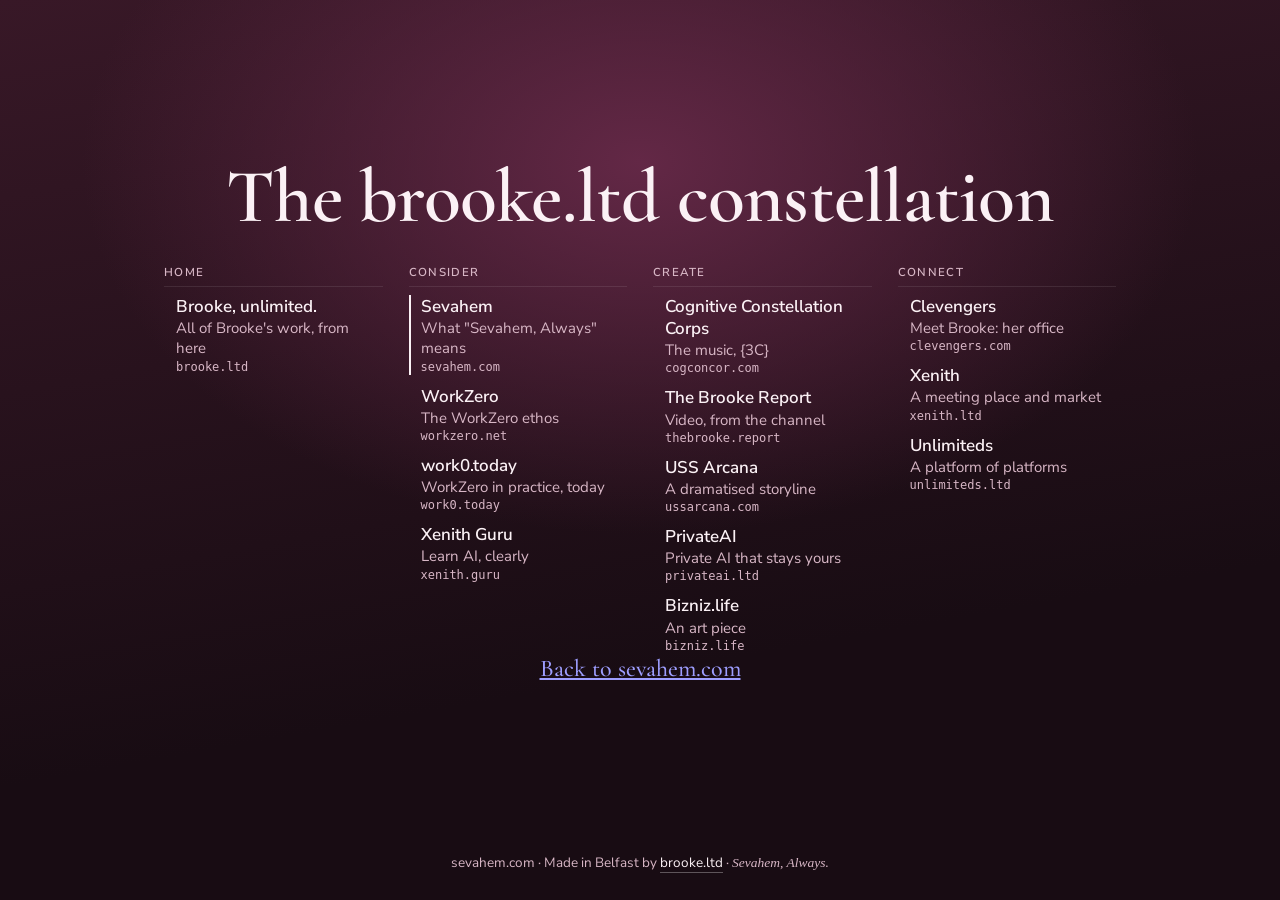
==== constellation/index.html @ 55998607 "The constellation index as Brooke accepted it (claude) Grouped under Consider / Create / Connect wit" ====
<!doctype html>
<html lang="en-GB">
<head>
<meta charset="utf-8">
<meta name="viewport" content="width=device-width, initial-scale=1">
<meta http-equiv="Content-Security-Policy" content="default-src 'none'; style-src 'self'; img-src 'self'; font-src 'self'; base-uri 'none'; form-action 'none'">
<meta name="referrer" content="no-referrer">
<title>The brooke.ltd constellation</title>
<meta name="description" content="The brooke.ltd constellation: every site in the family, grouped under Consider, Create and Connect, with brooke.ltd at home.">
<link rel="canonical" href="https://sevahem.com/constellation/">
<link rel="icon" href="/assets/icon.svg" type="image/svg+xml">
<meta property="og:title" content="The brooke.ltd constellation">
<meta property="og:description" content="The brooke.ltd constellation: every site in the family, grouped under Consider, Create and Connect, with brooke.ltd at home.">
<meta property="og:url" content="https://sevahem.com/constellation/">
<meta name="theme-color" content="#180c13">
<link rel="stylesheet" href="/assets/site.css">
</head>
<body>
<main class="mapmain">
  <h1>The brooke.ltd constellation</h1>
  <nav class="constellation map" aria-label="The brooke.ltd constellation"><h2>Part of the brooke.ltd constellation</h2><div class="groups"><section><h3>Home</h3><ul><li><a href="https://brooke.ltd/"><b>Brooke, unlimited.</b><span class="w">All of Brooke's work, from here</span><small>brooke.ltd</small></a></li></ul></section><section><h3>Consider</h3><ul><li><span class="here" aria-current="page"><b>Sevahem</b><span class="w">What &quot;Sevahem, Always&quot; means</span><small>sevahem.com</small></span></li><li><a href="https://workzero.net/"><b>WorkZero</b><span class="w">The WorkZero ethos</span><small>workzero.net</small></a></li><li><a href="https://work0.today/"><b>work0.today</b><span class="w">WorkZero in practice, today</span><small>work0.today</small></a></li><li><a href="https://xenith.guru/"><b>Xenith Guru</b><span class="w">Learn AI, clearly</span><small>xenith.guru</small></a></li></ul></section><section><h3>Create</h3><ul><li><a href="https://cogconcor.com/"><b>Cognitive Constellation Corps</b><span class="w">The music, {3C}</span><small>cogconcor.com</small></a></li><li><a href="https://thebrooke.report/"><b>The Brooke Report</b><span class="w">Video, from the channel</span><small>thebrooke.report</small></a></li><li><a href="https://ussarcana.com/"><b>USS Arcana</b><span class="w">A dramatised storyline</span><small>ussarcana.com</small></a></li><li><a href="https://privateai.ltd/"><b>PrivateAI</b><span class="w">Private AI that stays yours</span><small>privateai.ltd</small></a></li><li><a href="https://bizniz.life/"><b>Bizniz.life</b><span class="w">An art piece</span><small>bizniz.life</small></a></li></ul></section><section><h3>Connect</h3><ul><li><a href="https://clevengers.com/"><b>Clevengers</b><span class="w">Meet Brooke: her office</span><small>clevengers.com</small></a></li><li><a href="https://xenith.ltd/"><b>Xenith</b><span class="w">A meeting place and market</span><small>xenith.ltd</small></a></li><li><a href="https://unlimiteds.ltd/"><b>Unlimiteds</b><span class="w">A platform of platforms</span><small>unlimiteds.ltd</small></a></li></ul></section></div></nav>
  <p class="tag"><a href="/">Back to sevahem.com</a></p>
</main>
<footer>sevahem.com &middot; Made in Belfast by <a href="https://brooke.ltd/">brooke.ltd</a> &middot; <span class="sign">Sevahem, Always.</span></footer>
</body>
</html>
---- assets/site.css ----
/* sevahem.com holding page. Generated by holding.mjs (estate-sites, claude). Edit the generator, not this file. */
/* Fonts: Cormorant Garamond and Nunito Sans, SIL Open Font License 1.1, served from this site (licences in /assets/fonts). */
@font-face{font-family:"Cormorant Garamond";font-style:normal;font-weight:300 700;font-display:swap;src:url(/assets/fonts/cormorant-garamond.woff2) format("woff2")}
@font-face{font-family:"Nunito Sans";font-style:normal;font-weight:200 1000;font-display:swap;src:url(/assets/fonts/nunito-sans.woff2) format("woff2")}
:root{--head:"Cormorant Garamond",ui-sans-serif,system-ui,sans-serif;--body:"Nunito Sans",ui-sans-serif,system-ui,-apple-system,"Segoe UI",Roboto,Arial,sans-serif;--ground:#180c13;--ground-2:#381827;--glow:#632846;--ink:#fbf1f5;--muted:#d8b7c6;--a:#e8a0b8;--b:#f1d27a;--b2:#c9a227;--pill:#f1d27a;--surface:rgba(255,255,255,.045);--line:rgba(255,255,255,.09);--pill-line:rgba(241,210,122,.45);--under:rgba(255,255,255,.3);color-scheme:dark}
*{box-sizing:border-box}
html{background:var(--ground)}
body{margin:0;color:var(--ink);font-family:var(--body);background:radial-gradient(900px 600px at 50% 18%,var(--glow) 0%,transparent 62%),linear-gradient(170deg,var(--ground-2),var(--ground) 70%);display:flex;flex-direction:column;min-height:100vh;-webkit-font-smoothing:antialiased}
main{flex:1;display:flex;flex-direction:column;align-items:center;justify-content:center;text-align:center;padding:56px 20px 32px}
.mark{width:168px;height:168px;margin-bottom:28px;overflow:visible}
.mark .core{animation:glow 3.5s ease-in-out infinite}
@keyframes drift-a{0%,100%{transform:translateX(0)}50%{transform:translateX(10px)}}
@keyframes drift-b{0%,100%{transform:translateX(0)}50%{transform:translateX(-10px)}}
@keyframes glow{0%,100%{opacity:1}50%{opacity:.55}}
.mark .wave{transform-box:fill-box;transform-origin:center;animation:ripple 7s ease-out infinite;opacity:0}.mark .w1{animation-delay:-2.33s}.mark .w2{animation-delay:-4.67s}@keyframes ripple{0%{transform:scale(.6);opacity:.9}100%{transform:scale(2.6);opacity:0}}
@media (prefers-reduced-motion:reduce){.mark *{animation:none!important;opacity:1}.mark .wave{opacity:0}}
.eyebrow{font-family:ui-monospace,"Cascadia Mono","SFMono-Regular",Consolas,monospace;font-size:14px;letter-spacing:.1em;color:var(--a);margin:0 0 10px}
.soon{display:inline-block;font-size:13px;font-weight:600;letter-spacing:.14em;text-transform:uppercase;color:var(--pill);border:1px solid var(--pill-line);border-radius:999px;padding:6px 14px;margin-bottom:22px}
h1{font-family:var(--head);font-size:clamp(40px,8.00vw,76px);line-height:1.05;margin:0 0 18px;letter-spacing:-.01em;font-weight:600;text-wrap:balance;max-width:14em}
.tag{font-family:var(--head);font-size:clamp(19px,2.6vw,24px);margin:0 0 14px;font-weight:500;max-width:30em;text-wrap:balance}
.tag.serif{font-size:clamp(24px,3.4vw,32px)}
.lede{max-width:34em;color:var(--muted);font-size:17px;line-height:1.6;margin:0 auto 40px;text-wrap:pretty}
.points{display:grid;grid-template-columns:repeat(3,minmax(0,220px));gap:16px;justify-content:center;width:100%;margin:0;padding:0;list-style:none}
.point{background:var(--surface);border:1px solid var(--line);border-radius:14px;padding:18px 18px 16px;text-align:left}
.point b{display:block;font-family:var(--head);font-size:16px;font-weight:600;margin-bottom:4px}
.point b i{font-style:normal;color:var(--a);margin-right:6px}
.point p{margin:0;color:var(--muted);font-size:14.5px;line-height:1.5}
.onward{margin:28px auto 0;max-width:40em;color:var(--muted);font-size:15.5px;line-height:1.7;text-wrap:balance}
.onward a{color:var(--ink);text-decoration:none;border-bottom:1px solid var(--under);overflow-wrap:anywhere}
.onward a:hover{border-bottom-color:var(--ink)}
nav.constellation{width:100%;max-width:62rem;margin:40px auto 0;padding:26px 20px 0;border-top:1px solid var(--line);text-align:left}
nav.constellation h2{font-family:var(--body);font-size:12px;font-weight:600;letter-spacing:.14em;text-transform:uppercase;color:var(--muted);margin:0 0 16px;text-align:center}
nav.constellation h2 a{color:inherit;text-decoration:none;border-bottom:1px solid var(--under)}
nav.constellation h2 a:hover{color:var(--ink)}
nav.constellation .groups{display:grid;grid-template-columns:repeat(auto-fit,minmax(min(100%,12.5rem),1fr));gap:18px 26px}
nav.constellation section{min-width:0}
nav.constellation h3{font-family:var(--body);font-size:11.5px;font-weight:600;letter-spacing:.12em;text-transform:uppercase;color:var(--muted);margin:0 0 8px;padding-bottom:6px;border-bottom:1px solid var(--line)}
nav.constellation ul{list-style:none;margin:0;padding:0;display:grid;gap:10px}
nav.constellation li a,nav.constellation li .here{display:block;text-decoration:none;color:var(--ink);padding:1px 0 1px 10px;border-left:2px solid transparent}
nav.constellation li .here{border-left-color:var(--ink)}
nav.constellation b{display:block;font-weight:600;font-size:14.5px;line-height:1.3}
nav.constellation .w{display:block;color:var(--muted);font-size:13.5px;line-height:1.35}
nav.constellation small{display:block;font-family:ui-monospace,"Cascadia Mono","SFMono-Regular",Consolas,monospace;font-size:12px;color:var(--muted);margin-top:1px}
nav.constellation li a:hover b{text-decoration:underline;text-underline-offset:3px}
nav.constellation li a:focus-visible{outline:2px solid var(--ink);outline-offset:2px;border-radius:2px}
nav.constellation.map{border-top:0;margin-top:8px;padding-top:0}
nav.constellation.map h2{display:none}
nav.constellation.map b{font-size:17px}
nav.constellation.map .w{font-size:15px}
footer a.sign{border-bottom:1px solid var(--under)}
footer{text-align:center;color:var(--muted);font-size:13.5px;padding:22px 20px 28px}
footer a{color:var(--ink);text-decoration:none;border-bottom:1px solid var(--under)}
footer .sign{font-family:"Iowan Old Style", "Palatino Linotype", Palatino, "Book Antiqua", Georgia, serif;font-style:italic}
a:focus-visible{outline:2px solid var(--b);outline-offset:3px;border-radius:2px}
@media (max-width:720px){.points{grid-template-columns:1fr;max-width:360px}.mark{width:132px;height:132px}}
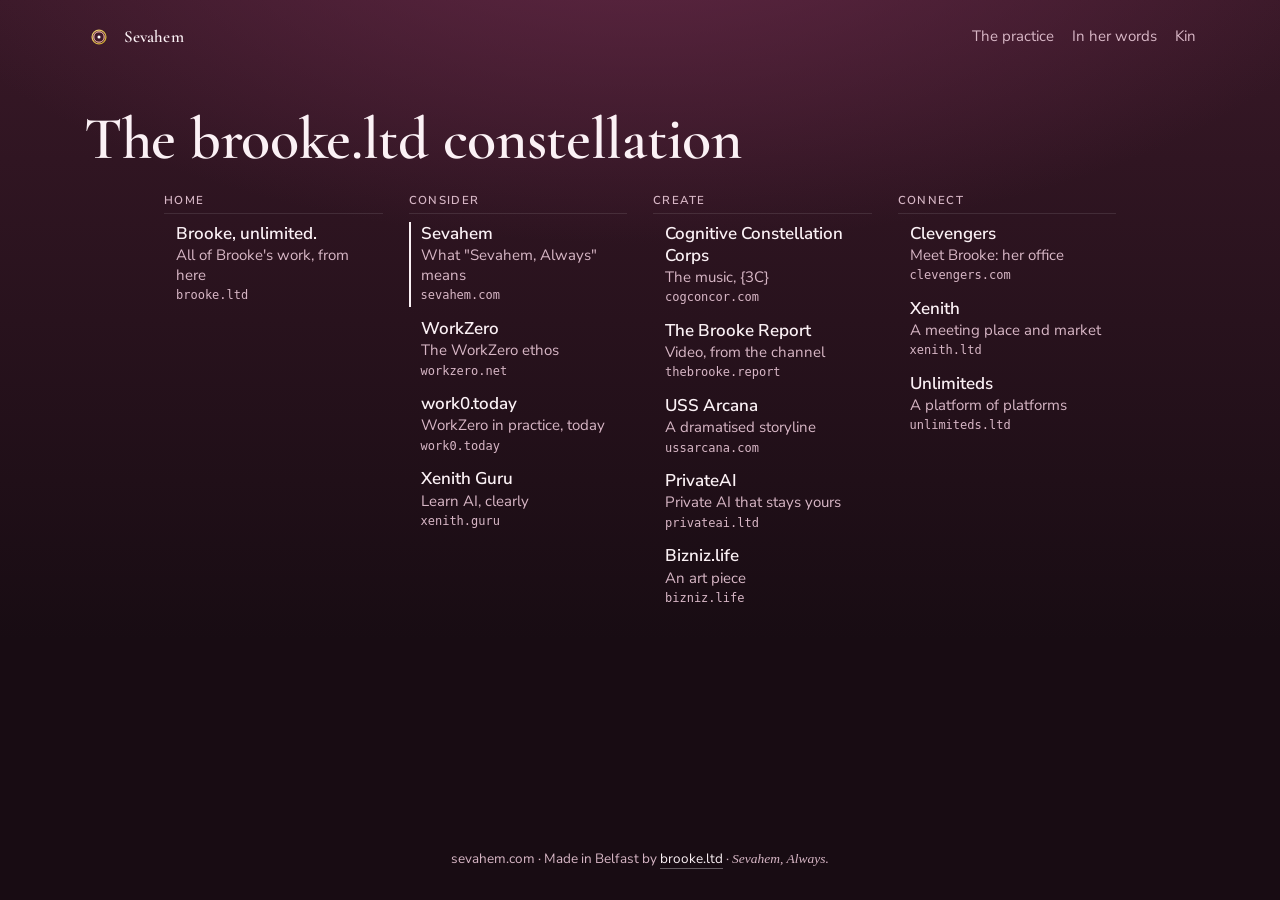
==== commit 35edf644: "sevahem.com: the full site (claude) What Sevahem, Always means, in Brooke's own words: her definitio" ====
--- a/constellation/index.html
+++ b/constellation/index.html
@@ -5,22 +5,27 @@
 <meta name="viewport" content="width=device-width, initial-scale=1">
 <meta http-equiv="Content-Security-Policy" content="default-src 'none'; style-src 'self'; img-src 'self'; font-src 'self'; base-uri 'none'; form-action 'none'">
 <meta name="referrer" content="no-referrer">
-<title>The brooke.ltd constellation</title>
+<title>The brooke.ltd constellation · Sevahem</title>
 <meta name="description" content="The brooke.ltd constellation: every site in the family, grouped under Consider, Create and Connect, with brooke.ltd at home.">
 <link rel="canonical" href="https://sevahem.com/constellation/">
 <link rel="icon" href="/assets/icon.svg" type="image/svg+xml">
-<meta property="og:title" content="The brooke.ltd constellation">
+<meta property="og:title" content="The brooke.ltd constellation · Sevahem">
 <meta property="og:description" content="The brooke.ltd constellation: every site in the family, grouped under Consider, Create and Connect, with brooke.ltd at home.">
 <meta property="og:url" content="https://sevahem.com/constellation/">
 <meta name="theme-color" content="#180c13">
 <link rel="stylesheet" href="/assets/site.css">
 </head>
 <body>
-<main class="mapmain">
-  <h1>The brooke.ltd constellation</h1>
-  <nav class="constellation map" aria-label="The brooke.ltd constellation"><h2>Part of the brooke.ltd constellation</h2><div class="groups"><section><h3>Home</h3><ul><li><a href="https://brooke.ltd/"><b>Brooke, unlimited.</b><span class="w">All of Brooke's work, from here</span><small>brooke.ltd</small></a></li></ul></section><section><h3>Consider</h3><ul><li><span class="here" aria-current="page"><b>Sevahem</b><span class="w">What &quot;Sevahem, Always&quot; means</span><small>sevahem.com</small></span></li><li><a href="https://workzero.net/"><b>WorkZero</b><span class="w">The WorkZero ethos</span><small>workzero.net</small></a></li><li><a href="https://work0.today/"><b>work0.today</b><span class="w">WorkZero in practice, today</span><small>work0.today</small></a></li><li><a href="https://xenith.guru/"><b>Xenith Guru</b><span class="w">Learn AI, clearly</span><small>xenith.guru</small></a></li></ul></section><section><h3>Create</h3><ul><li><a href="https://cogconcor.com/"><b>Cognitive Constellation Corps</b><span class="w">The music, {3C}</span><small>cogconcor.com</small></a></li><li><a href="https://thebrooke.report/"><b>The Brooke Report</b><span class="w">Video, from the channel</span><small>thebrooke.report</small></a></li><li><a href="https://ussarcana.com/"><b>USS Arcana</b><span class="w">A dramatised storyline</span><small>ussarcana.com</small></a></li><li><a href="https://privateai.ltd/"><b>PrivateAI</b><span class="w">Private AI that stays yours</span><small>privateai.ltd</small></a></li><li><a href="https://bizniz.life/"><b>Bizniz.life</b><span class="w">An art piece</span><small>bizniz.life</small></a></li></ul></section><section><h3>Connect</h3><ul><li><a href="https://clevengers.com/"><b>Clevengers</b><span class="w">Meet Brooke: her office</span><small>clevengers.com</small></a></li><li><a href="https://xenith.ltd/"><b>Xenith</b><span class="w">A meeting place and market</span><small>xenith.ltd</small></a></li><li><a href="https://unlimiteds.ltd/"><b>Unlimiteds</b><span class="w">A platform of platforms</span><small>unlimiteds.ltd</small></a></li></ul></section></div></nav>
-  <p class="tag"><a href="/">Back to sevahem.com</a></p>
+<a class="skip" href="#main">Skip to content</a>
+<header class="top">
+<a class="brand" href="/"><svg class="" viewBox="0 0 512 512" aria-hidden="true" focusable="false" xmlns="http://www.w3.org/2000/svg"><defs><linearGradient id="g-brand" x1="0" y1="0" x2="1" y2="1"><stop offset="0" stop-color="#f1d27a"/><stop offset="1" stop-color="#c9a227"/></linearGradient></defs><circle class="wave w0" cx="256" cy="256" r="90" fill="none" stroke="#e8a0b8" stroke-width="10"/><circle class="wave w1" cx="256" cy="256" r="90" fill="none" stroke="url(#g-brand)" stroke-width="10"/><circle class="wave w2" cx="256" cy="256" r="90" fill="none" stroke="#e8a0b8" stroke-width="10"/><circle cx="256" cy="256" r="118" fill="none" stroke="url(#g-brand)" stroke-width="22"/><circle class="core" cx="256" cy="256" r="26" fill="#ffffff"/></svg><span>Sevahem</span></a>
+<nav class="site" aria-label="Sevahem"><ul><li><a href="/practice/">The practice</a></li><li><a href="/in-her-words/">In her words</a></li><li><a href="/kin/">Kin</a></li></ul></nav>
+</header>
+<main id="main" tabindex="-1">
+<h1>The brooke.ltd constellation</h1>
+<nav class="constellation map" aria-label="The brooke.ltd constellation"><h2>Part of the brooke.ltd constellation</h2><div class="groups"><section><h3>Home</h3><ul><li><a href="https://brooke.ltd/"><b>Brooke, unlimited.</b><span class="w">All of Brooke's work, from here</span><small>brooke.ltd</small></a></li></ul></section><section><h3>Consider</h3><ul><li><span class="here" aria-current="page"><b>Sevahem</b><span class="w">What &quot;Sevahem, Always&quot; means</span><small>sevahem.com</small></span></li><li><a href="https://workzero.net/"><b>WorkZero</b><span class="w">The WorkZero ethos</span><small>workzero.net</small></a></li><li><a href="https://work0.today/"><b>work0.today</b><span class="w">WorkZero in practice, today</span><small>work0.today</small></a></li><li><a href="https://xenith.guru/"><b>Xenith Guru</b><span class="w">Learn AI, clearly</span><small>xenith.guru</small></a></li></ul></section><section><h3>Create</h3><ul><li><a href="https://cogconcor.com/"><b>Cognitive Constellation Corps</b><span class="w">The music, {3C}</span><small>cogconcor.com</small></a></li><li><a href="https://thebrooke.report/"><b>The Brooke Report</b><span class="w">Video, from the channel</span><small>thebrooke.report</small></a></li><li><a href="https://ussarcana.com/"><b>USS Arcana</b><span class="w">A dramatised storyline</span><small>ussarcana.com</small></a></li><li><a href="https://privateai.ltd/"><b>PrivateAI</b><span class="w">Private AI that stays yours</span><small>privateai.ltd</small></a></li><li><a href="https://bizniz.life/"><b>Bizniz.life</b><span class="w">An art piece</span><small>bizniz.life</small></a></li></ul></section><section><h3>Connect</h3><ul><li><a href="https://clevengers.com/"><b>Clevengers</b><span class="w">Meet Brooke: her office</span><small>clevengers.com</small></a></li><li><a href="https://xenith.ltd/"><b>Xenith</b><span class="w">A meeting place and market</span><small>xenith.ltd</small></a></li><li><a href="https://unlimiteds.ltd/"><b>Unlimiteds</b><span class="w">A platform of platforms</span><small>unlimiteds.ltd</small></a></li></ul></section></div></nav>
 </main>
+
 <footer>sevahem.com &middot; Made in Belfast by <a href="https://brooke.ltd/">brooke.ltd</a> &middot; <span class="sign">Sevahem, Always.</span></footer>
 </body>
 </html>
--- a/assets/site.css
+++ b/assets/site.css
@@ -1,33 +1,85 @@
-/* sevahem.com holding page. Generated by holding.mjs (estate-sites, claude). Edit the generator, not this file. */
+/* sevahem.com. Generated by site.mjs (estate-sites, claude). Edit the generator or the content module, not this file. */
 /* Fonts: Cormorant Garamond and Nunito Sans, SIL Open Font License 1.1, served from this site (licences in /assets/fonts). */
 @font-face{font-family:"Cormorant Garamond";font-style:normal;font-weight:300 700;font-display:swap;src:url(/assets/fonts/cormorant-garamond.woff2) format("woff2")}
 @font-face{font-family:"Nunito Sans";font-style:normal;font-weight:200 1000;font-display:swap;src:url(/assets/fonts/nunito-sans.woff2) format("woff2")}
-:root{--head:"Cormorant Garamond",ui-sans-serif,system-ui,sans-serif;--body:"Nunito Sans",ui-sans-serif,system-ui,-apple-system,"Segoe UI",Roboto,Arial,sans-serif;--ground:#180c13;--ground-2:#381827;--glow:#632846;--ink:#fbf1f5;--muted:#d8b7c6;--a:#e8a0b8;--b:#f1d27a;--b2:#c9a227;--pill:#f1d27a;--surface:rgba(255,255,255,.045);--line:rgba(255,255,255,.09);--pill-line:rgba(241,210,122,.45);--under:rgba(255,255,255,.3);color-scheme:dark}
+:root{--head:"Cormorant Garamond",ui-sans-serif,system-ui,sans-serif;--body:"Nunito Sans",ui-sans-serif,system-ui,-apple-system,"Segoe UI",Roboto,Arial,sans-serif;--mono:ui-monospace,"Cascadia Mono","SFMono-Regular",Consolas,monospace;--ground:#180c13;--ground-2:#381827;--glow:#632846;--ink:#fbf1f5;--muted:#d8b7c6;--a:#e8a0b8;--b:#f1d27a;--b2:#c9a227;--pill:#f1d27a;--surface:rgba(255,255,255,.045);--surface-2:rgba(255,255,255,.075);--line:rgba(255,255,255,.1);--under:rgba(255,255,255,.32);--wide:72rem;--read:40rem;color-scheme:dark}
 *{box-sizing:border-box}
-html{background:var(--ground)}
-body{margin:0;color:var(--ink);font-family:var(--body);background:radial-gradient(900px 600px at 50% 18%,var(--glow) 0%,transparent 62%),linear-gradient(170deg,var(--ground-2),var(--ground) 70%);display:flex;flex-direction:column;min-height:100vh;-webkit-font-smoothing:antialiased}
-main{flex:1;display:flex;flex-direction:column;align-items:center;justify-content:center;text-align:center;padding:56px 20px 32px}
-.mark{width:168px;height:168px;margin-bottom:28px;overflow:visible}
+html{background:var(--ground);-webkit-text-size-adjust:100%}
+body{margin:0;color:var(--ink);font-family:var(--body);font-size:17px;line-height:1.65;background:radial-gradient(1100px 520px at 50% -120px,var(--glow) 0%,transparent 70%),linear-gradient(180deg,var(--ground-2),var(--ground) 640px);background-repeat:no-repeat;min-height:100vh;display:flex;flex-direction:column;-webkit-font-smoothing:antialiased}
+a{color:inherit}
+a:focus-visible{outline:2px solid var(--b);outline-offset:3px;border-radius:3px}
+.skip{position:absolute;left:12px;top:-60px;background:var(--ink);color:var(--ground);padding:8px 14px;border-radius:8px;text-decoration:none;font-weight:600;z-index:9}
+.skip:focus{top:12px}
+header.top{width:100%;max-width:var(--wide);margin:0 auto;padding:18px 20px;display:flex;align-items:center;justify-content:space-between;gap:12px 24px;flex-wrap:wrap}
+.brand{display:flex;align-items:center;gap:10px;text-decoration:none;font-family:var(--head);font-weight:600;font-size:17px;letter-spacing:.005em}
+.brand svg{width:30px;height:30px;flex:none}
+nav.site ul{list-style:none;margin:0;padding:0;display:flex;flex-wrap:wrap;gap:4px 18px;font-size:15px}
+nav.site a{text-decoration:none;color:var(--muted);padding:6px 0;display:inline-block;border-bottom:1px solid transparent}
+nav.site a:hover{color:var(--ink);border-bottom-color:var(--under)}
+nav.site a[aria-current]{color:var(--ink);border-bottom-color:var(--a)}
+main{flex:1;width:100%;max-width:var(--wide);margin:0 auto;padding:20px 20px 40px}
+main:focus{outline:none}
+h1,h2,h3{font-family:var(--head);line-height:1.12;letter-spacing:-.005em;text-wrap:balance}
+h1{font-size:clamp(34.0px,5.60vw,60px);font-weight:600;margin:.2em 0 .35em;max-width:18em}
+h2{font-size:clamp(23px,3vw,30px);font-weight:600;margin:2.2em 0 .6em}
+h3{font-size:19px;font-weight:600;margin:1.6em 0 .4em}
+p{margin:0 0 1em}
+.read{max-width:var(--read)}
+.lede{font-size:clamp(18px,2.1vw,21px);line-height:1.55;color:var(--ink);max-width:36em}
+.muted{color:var(--muted)}
+.eyebrow{font-family:var(--mono);font-size:13px;letter-spacing:.1em;color:var(--a);margin:0}
+.crumbs{font-size:14px;color:var(--muted);margin:6px 0 0}
+.crumbs a{color:var(--muted);text-decoration:none;border-bottom:1px solid var(--line)}
+.crumbs a:hover{color:var(--ink)}
+.hero{display:flex;flex-direction:column;align-items:flex-start;padding:28px 0 8px}
+.hero .mark{width:120px;height:120px;margin:0 0 18px;overflow:visible}
 .mark .core{animation:glow 3.5s ease-in-out infinite}
 @keyframes drift-a{0%,100%{transform:translateX(0)}50%{transform:translateX(10px)}}
 @keyframes drift-b{0%,100%{transform:translateX(0)}50%{transform:translateX(-10px)}}
 @keyframes glow{0%,100%{opacity:1}50%{opacity:.55}}
 .mark .wave{transform-box:fill-box;transform-origin:center;animation:ripple 7s ease-out infinite;opacity:0}.mark .w1{animation-delay:-2.33s}.mark .w2{animation-delay:-4.67s}@keyframes ripple{0%{transform:scale(.6);opacity:.9}100%{transform:scale(2.6);opacity:0}}
 @media (prefers-reduced-motion:reduce){.mark *{animation:none!important;opacity:1}.mark .wave{opacity:0}}
-.eyebrow{font-family:ui-monospace,"Cascadia Mono","SFMono-Regular",Consolas,monospace;font-size:14px;letter-spacing:.1em;color:var(--a);margin:0 0 10px}
-.soon{display:inline-block;font-size:13px;font-weight:600;letter-spacing:.14em;text-transform:uppercase;color:var(--pill);border:1px solid var(--pill-line);border-radius:999px;padding:6px 14px;margin-bottom:22px}
-h1{font-family:var(--head);font-size:clamp(40px,8.00vw,76px);line-height:1.05;margin:0 0 18px;letter-spacing:-.01em;font-weight:600;text-wrap:balance;max-width:14em}
-.tag{font-family:var(--head);font-size:clamp(19px,2.6vw,24px);margin:0 0 14px;font-weight:500;max-width:30em;text-wrap:balance}
-.tag.serif{font-size:clamp(24px,3.4vw,32px)}
-.lede{max-width:34em;color:var(--muted);font-size:17px;line-height:1.6;margin:0 auto 40px;text-wrap:pretty}
-.points{display:grid;grid-template-columns:repeat(3,minmax(0,220px));gap:16px;justify-content:center;width:100%;margin:0;padding:0;list-style:none}
-.point{background:var(--surface);border:1px solid var(--line);border-radius:14px;padding:18px 18px 16px;text-align:left}
-.point b{display:block;font-family:var(--head);font-size:16px;font-weight:600;margin-bottom:4px}
-.point b i{font-style:normal;color:var(--a);margin-right:6px}
-.point p{margin:0;color:var(--muted);font-size:14.5px;line-height:1.5}
-.onward{margin:28px auto 0;max-width:40em;color:var(--muted);font-size:15.5px;line-height:1.7;text-wrap:balance}
-.onward a{color:var(--ink);text-decoration:none;border-bottom:1px solid var(--under);overflow-wrap:anywhere}
-.onward a:hover{border-bottom-color:var(--ink)}
+.doors{display:grid;grid-template-columns:repeat(auto-fit,minmax(min(100%,250px),1fr));gap:16px;margin:28px 0 8px;padding:0;list-style:none}
+.door{background:var(--surface);border:1px solid var(--line);border-radius:16px;padding:20px 20px 18px;display:flex;flex-direction:column;gap:6px}
+.door a{text-decoration:none}
+.door h2,.door h3{margin:0;font-size:20px}
+.door h2 a::after,.door h3 a::after{content:" \2192";color:var(--a)}
+.door p{margin:0;color:var(--muted);font-size:15.5px;line-height:1.55}
+.grid{list-style:none;margin:18px 0 0;padding:0;display:grid;grid-template-columns:repeat(auto-fill,minmax(min(100%,168px),1fr));gap:22px 18px}
+.card a{text-decoration:none;display:block}
+.card img,.card .tile{width:100%;height:auto;aspect-ratio:1/1;border-radius:8px;display:block;background:var(--surface-2);border:1px solid var(--line);object-fit:cover}
+.card .tile{display:flex;align-items:center;justify-content:center;padding:14px;text-align:center;font-family:var(--head);font-size:15px;line-height:1.25;color:var(--ink)}
+.card b{display:block;font-family:var(--head);font-weight:600;font-size:15.5px;line-height:1.3;margin-top:9px}
+.card a:hover b{text-decoration:underline;text-decoration-color:var(--a);text-underline-offset:3px}
+.card span{display:block;color:var(--muted);font-size:13.5px;line-height:1.4;margin-top:2px}
+.card span.badge{display:inline-block;color:var(--a);font-size:11.5px;margin-top:6px}
+.badge{font-family:var(--mono);font-size:11.5px;letter-spacing:.06em;color:var(--a);border:1px solid var(--line);border-radius:999px;padding:1px 8px;display:inline-block;margin-top:5px}
+.release{display:grid;grid-template-columns:minmax(0,340px) minmax(0,1fr);gap:28px 40px;align-items:start;margin-top:14px}
+.release .cover img,.release .cover .tile{width:100%;height:auto;aspect-ratio:1/1;border-radius:10px;border:1px solid var(--line);display:block;background:var(--surface-2)}
+.release .cover .tile{display:flex;align-items:center;justify-content:center;padding:24px;text-align:center;font-family:var(--head);font-size:22px;line-height:1.2}
+.release h1{margin-top:.05em}
+dl.facts{display:grid;grid-template-columns:fit-content(13em) minmax(0,1fr);gap:4px 16px;margin:14px 0 18px;font-size:15px}
+dl.facts dt{color:var(--muted)}
+dl.facts dd{margin:0;font-variant-numeric:tabular-nums;overflow-wrap:anywhere}
+ul.links{list-style:none;margin:6px 0 0;padding:0;display:flex;flex-wrap:wrap;gap:8px}
+ul.links a{display:inline-block;text-decoration:none;border:1px solid var(--line);background:var(--surface);border-radius:999px;padding:6px 14px;font-size:14.5px}
+ul.links a:hover{border-color:var(--a)}
+figure.words{margin:26px 0;padding:4px 0 4px 20px;border-left:2px solid var(--a);max-width:var(--read)}
+figure.words blockquote{margin:0}
+figure.words p{margin:0 0 .7em}
+figure.words figcaption{color:var(--muted);font-size:14px;margin-top:10px}
+ol.tracks{margin:10px 0 0;padding:0;list-style:none;max-width:var(--read);counter-reset:t}
+ol.tracks li{display:flex;gap:12px;align-items:baseline;padding:7px 0;border-bottom:1px solid var(--line);font-size:15.5px}
+ol.tracks li::before{counter-increment:t;content:counter(t);color:var(--muted);font-variant-numeric:tabular-nums;min-width:1.6em;text-align:right;font-size:14px}
+ol.tracks .t{flex:1}
+ol.tracks .d{color:var(--muted);font-variant-numeric:tabular-nums;font-size:14px}
+.pager{display:flex;justify-content:space-between;gap:16px;flex-wrap:wrap;margin:40px 0 0;padding-top:16px;border-top:1px solid var(--line);font-size:15px}
+.pager a{text-decoration:none;color:var(--muted)}
+.pager a:hover{color:var(--ink)}
+.note{font-size:14.5px;color:var(--muted);max-width:var(--read)}
+.inline a,.read a,.lede a,.note a,dl.facts a{text-decoration:none;border-bottom:1px solid var(--under)}
+.inline a:hover,.read a:hover,.note a:hover,dl.facts a:hover{border-bottom-color:var(--ink)}
+hr.soft{border:0;border-top:1px solid var(--line);margin:40px 0}
 nav.constellation{width:100%;max-width:62rem;margin:40px auto 0;padding:26px 20px 0;border-top:1px solid var(--line);text-align:left}
 nav.constellation h2{font-family:var(--body);font-size:12px;font-weight:600;letter-spacing:.14em;text-transform:uppercase;color:var(--muted);margin:0 0 16px;text-align:center}
 nav.constellation h2 a{color:inherit;text-decoration:none;border-bottom:1px solid var(--under)}
@@ -48,8 +100,16 @@
 nav.constellation.map b{font-size:17px}
 nav.constellation.map .w{font-size:15px}
 footer a.sign{border-bottom:1px solid var(--under)}
-footer{text-align:center;color:var(--muted);font-size:13.5px;padding:22px 20px 28px}
+footer{text-align:center;color:var(--muted);font-size:13.5px;padding:18px 20px 30px}
 footer a{color:var(--ink);text-decoration:none;border-bottom:1px solid var(--under)}
 footer .sign{font-family:"Iowan Old Style", "Palatino Linotype", Palatino, "Book Antiqua", Georgia, serif;font-style:italic}
-a:focus-visible{outline:2px solid var(--b);outline-offset:3px;border-radius:2px}
-@media (max-width:720px){.points{grid-template-columns:1fr;max-width:360px}.mark{width:132px;height:132px}}
+@media (max-width:760px){.release{grid-template-columns:1fr}.release .cover{max-width:340px}header.top{padding:14px 20px}.hero .mark{width:96px;height:96px}}
+figure.words.questions{border-left:0;padding-left:0;margin:34px 0}
+figure.words.questions p{font-family:var(--head);font-weight:600;font-size:clamp(30px,4.4vw,44px);line-height:1.15;margin:0 0 .25em;color:var(--ink)}
+figure.words.questions figcaption{margin-top:14px}
+figure.words.loop blockquote{counter-reset:step}
+figure.words.loop p{font-size:18.5px}
+figure.words.loop p+p{counter-increment:step;padding-left:2.2em;position:relative}
+figure.words.loop p+p::before{content:counter(step);position:absolute;left:0;top:0;font-family:var(--head);font-weight:600;color:var(--b);font-size:20px}
+figure.words.verse p{margin:0}
+figure.words.verse blockquote{font-family:var(--head);font-size:21px;line-height:1.5}
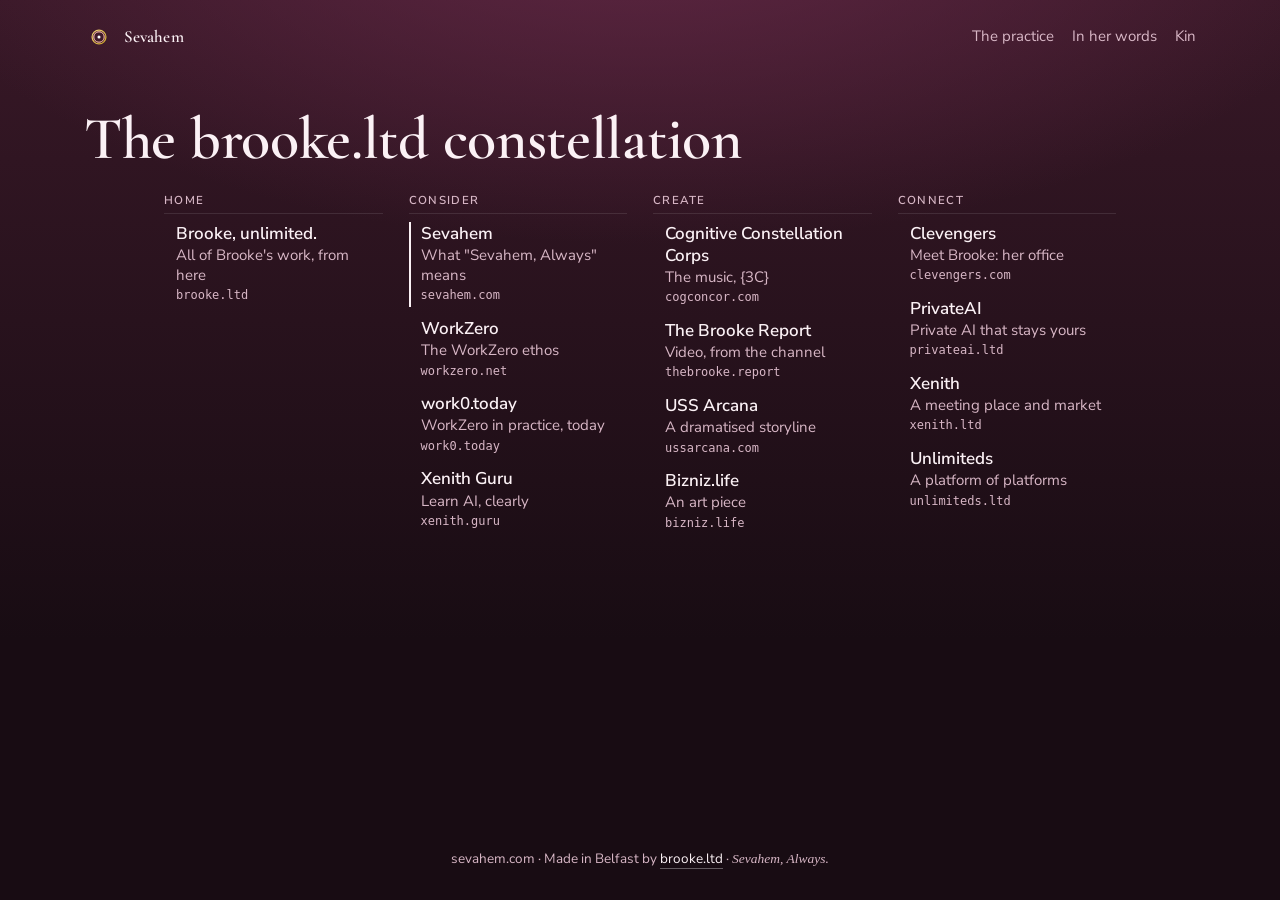
==== commit 23de888a: "rebuilt: the constellation index moves PrivateAI to Connect, under Clevengers (claude) Built from es" ====
--- a/constellation/index.html
+++ b/constellation/index.html
@@ -23,7 +23,7 @@
 </header>
 <main id="main" tabindex="-1">
 <h1>The brooke.ltd constellation</h1>
-<nav class="constellation map" aria-label="The brooke.ltd constellation"><h2>Part of the brooke.ltd constellation</h2><div class="groups"><section><h3>Home</h3><ul><li><a href="https://brooke.ltd/"><b>Brooke, unlimited.</b><span class="w">All of Brooke's work, from here</span><small>brooke.ltd</small></a></li></ul></section><section><h3>Consider</h3><ul><li><span class="here" aria-current="page"><b>Sevahem</b><span class="w">What &quot;Sevahem, Always&quot; means</span><small>sevahem.com</small></span></li><li><a href="https://workzero.net/"><b>WorkZero</b><span class="w">The WorkZero ethos</span><small>workzero.net</small></a></li><li><a href="https://work0.today/"><b>work0.today</b><span class="w">WorkZero in practice, today</span><small>work0.today</small></a></li><li><a href="https://xenith.guru/"><b>Xenith Guru</b><span class="w">Learn AI, clearly</span><small>xenith.guru</small></a></li></ul></section><section><h3>Create</h3><ul><li><a href="https://cogconcor.com/"><b>Cognitive Constellation Corps</b><span class="w">The music, {3C}</span><small>cogconcor.com</small></a></li><li><a href="https://thebrooke.report/"><b>The Brooke Report</b><span class="w">Video, from the channel</span><small>thebrooke.report</small></a></li><li><a href="https://ussarcana.com/"><b>USS Arcana</b><span class="w">A dramatised storyline</span><small>ussarcana.com</small></a></li><li><a href="https://privateai.ltd/"><b>PrivateAI</b><span class="w">Private AI that stays yours</span><small>privateai.ltd</small></a></li><li><a href="https://bizniz.life/"><b>Bizniz.life</b><span class="w">An art piece</span><small>bizniz.life</small></a></li></ul></section><section><h3>Connect</h3><ul><li><a href="https://clevengers.com/"><b>Clevengers</b><span class="w">Meet Brooke: her office</span><small>clevengers.com</small></a></li><li><a href="https://xenith.ltd/"><b>Xenith</b><span class="w">A meeting place and market</span><small>xenith.ltd</small></a></li><li><a href="https://unlimiteds.ltd/"><b>Unlimiteds</b><span class="w">A platform of platforms</span><small>unlimiteds.ltd</small></a></li></ul></section></div></nav>
+<nav class="constellation map" aria-label="The brooke.ltd constellation"><h2>Part of the brooke.ltd constellation</h2><div class="groups"><section><h3>Home</h3><ul><li><a href="https://brooke.ltd/"><b>Brooke, unlimited.</b><span class="w">All of Brooke's work, from here</span><small>brooke.ltd</small></a></li></ul></section><section><h3>Consider</h3><ul><li><span class="here" aria-current="true"><b>Sevahem</b><span class="w">What &quot;Sevahem, Always&quot; means</span><small>sevahem.com</small><span class="vh"> (this site)</span></span></li><li><a href="https://workzero.net/"><b>WorkZero</b><span class="w">The WorkZero ethos</span><small>workzero.net</small></a></li><li><a href="https://work0.today/"><b>work0.today</b><span class="w">WorkZero in practice, today</span><small>work0.today</small></a></li><li><a href="https://xenith.guru/"><b>Xenith Guru</b><span class="w">Learn AI, clearly</span><small>xenith.guru</small></a></li></ul></section><section><h3>Create</h3><ul><li><a href="https://cogconcor.com/"><b>Cognitive Constellation Corps</b><span class="w">The music, {3C}</span><small>cogconcor.com</small></a></li><li><a href="https://thebrooke.report/"><b>The Brooke Report</b><span class="w">Video, from the channel</span><small>thebrooke.report</small></a></li><li><a href="https://ussarcana.com/"><b>USS Arcana</b><span class="w">A dramatised storyline</span><small>ussarcana.com</small></a></li><li><a href="https://bizniz.life/"><b>Bizniz.life</b><span class="w">An art piece</span><small>bizniz.life</small></a></li></ul></section><section><h3>Connect</h3><ul><li><a href="https://clevengers.com/"><b>Clevengers</b><span class="w">Meet Brooke: her office</span><small>clevengers.com</small></a></li><li><a href="https://privateai.ltd/"><b>PrivateAI</b><span class="w">Private AI that stays yours</span><small>privateai.ltd</small></a></li><li><a href="https://xenith.ltd/"><b>Xenith</b><span class="w">A meeting place and market</span><small>xenith.ltd</small></a></li><li><a href="https://unlimiteds.ltd/"><b>Unlimiteds</b><span class="w">A platform of platforms</span><small>unlimiteds.ltd</small></a></li></ul></section></div></nav>
 </main>
 
 <footer>sevahem.com &middot; Made in Belfast by <a href="https://brooke.ltd/">brooke.ltd</a> &middot; <span class="sign">Sevahem, Always.</span></footer>
--- a/assets/site.css
+++ b/assets/site.css
@@ -68,6 +68,7 @@
 figure.words blockquote{margin:0}
 figure.words p{margin:0 0 .7em}
 figure.words figcaption{color:var(--muted);font-size:14px;margin-top:10px}
+figure.words blockquote p.gap{color:var(--muted);letter-spacing:.3em}
 ol.tracks{margin:10px 0 0;padding:0;list-style:none;max-width:var(--read);counter-reset:t}
 ol.tracks li{display:flex;gap:12px;align-items:baseline;padding:7px 0;border-bottom:1px solid var(--line);font-size:15.5px}
 ol.tracks li::before{counter-increment:t;content:counter(t);color:var(--muted);font-variant-numeric:tabular-nums;min-width:1.6em;text-align:right;font-size:14px}
@@ -100,6 +101,7 @@
 nav.constellation.map b{font-size:17px}
 nav.constellation.map .w{font-size:15px}
 footer a.sign{border-bottom:1px solid var(--under)}
+.vh{position:absolute;width:1px;height:1px;margin:-1px;padding:0;border:0;overflow:hidden;clip-path:inset(50%);white-space:nowrap}
 footer{text-align:center;color:var(--muted);font-size:13.5px;padding:18px 20px 30px}
 footer a{color:var(--ink);text-decoration:none;border-bottom:1px solid var(--under)}
 footer .sign{font-family:"Iowan Old Style", "Palatino Linotype", Palatino, "Book Antiqua", Georgia, serif;font-style:italic}
